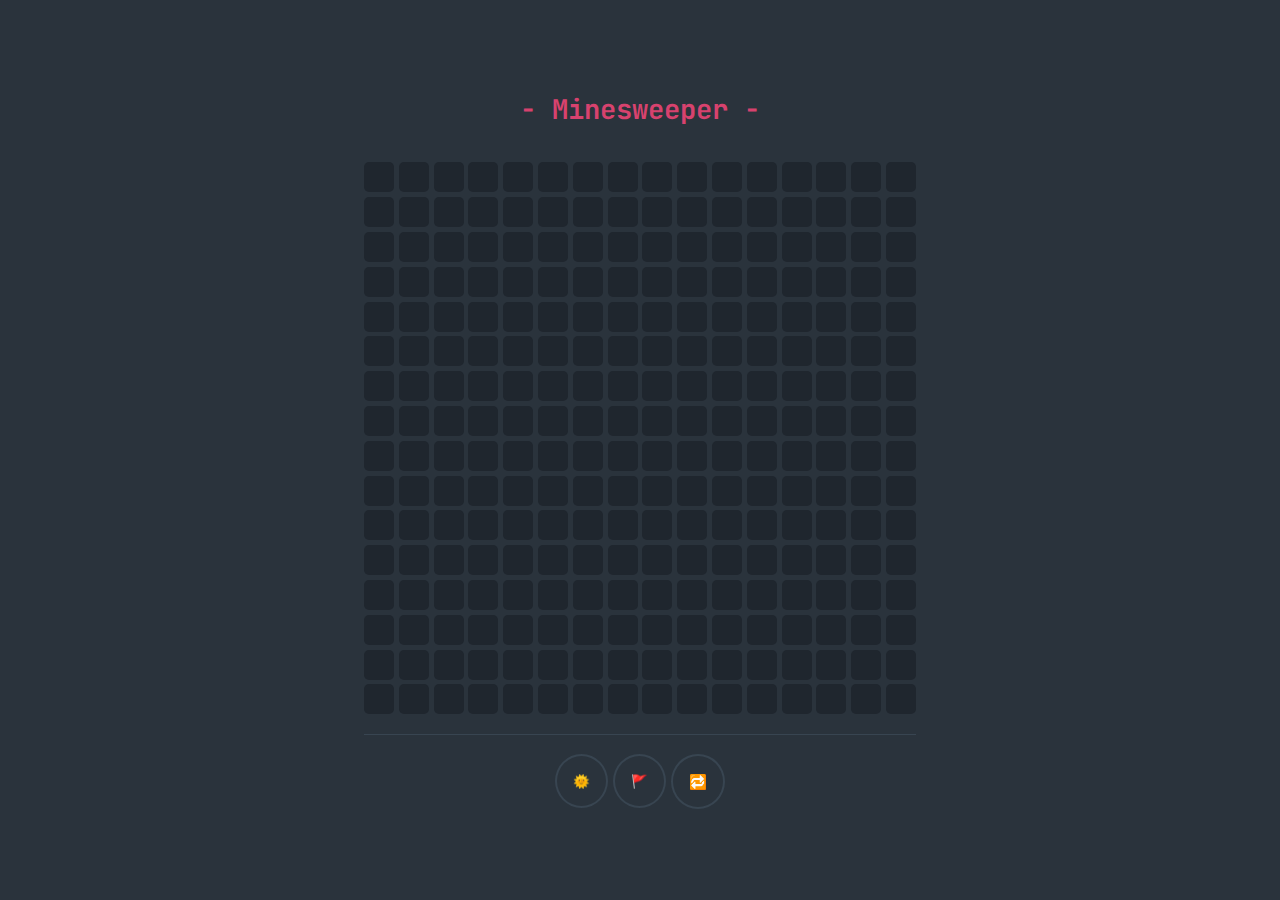
==== game.html @ 76769267 "implementação da tela inicial e escolha da dificuldade do jogo" ====
<!DOCTYPE html>
<html lang="pt-br">
    <head>
        <meta charset="UTF-8" />
        <meta name="viewport" content="width=device-width, initial-scale=1.0" />
        <title>Minesweeper</title>
        <link rel="preconnect" href="https://fonts.googleapis.com" />
        <link rel="preconnect" href="https://fonts.gstatic.com" crossorigin />
        <link
            href="https://fonts.googleapis.com/css2?family=JetBrains+Mono:ital,wght@0,100..800;1,100..800&display=swap"
            rel="stylesheet"
        />
        <link
            rel="shortcut icon"
            href="assets/favicon.png"
            type="image/x-icon"
        />
        <link rel="stylesheet" href="./css/game.css" />
        <script type="module" src="./js/game.js" defer></script>
    </head>

    <body>
        <header>
            <h1>- Minesweeper -</h1>
        </header>
        <main>
            <section id="render-space"></section>
            <hr />
            <section id="player-status">
                <div class="button-wrapper">
                    <button id="theme-toggle">☀️</button>
                    <button id="flag-toggle">🚩</button>
                    <a href="index.html">🔁</a>
                </div>
            </section>
        </main>
    </body>
</html>
---- css/game.css ----
:root {
  --primary-background: hsl(210, 18%, 20%);
  --bomb-cell-background: hsl(342, 65%, 55%);
  /* --bomb-cell-background: hsl(152, 86%, 57%); */
  --win-cell-background: hsl(155, 51%, 58%);
  --cover-cell-background: hsl(210, 20%, 15%);
  --cover-cell-background-hover: hsl(210, 20%, 13%);
  --flag-cell-background: hsl(210, 18%, 23%);
  --border-color: hsl(210, 18%, 27%);
  --text-color: hsl(0, 0%, 83%);
}

* {
  margin: 0;
  padding: 0;
  box-sizing: border-box;
  font-family: "JetBrains Mono", monospace;
}

body.light-mode {
  --primary-background: hsl(210, 35%, 93%);
  --bomb-cell-background: hsl(0, 100%, 72%);
  --win-cell-background: rgb(42, 170, 59);
  --cover-cell-background: hsl(210, 25%, 70%);
  --cover-cell-background-hover: hsl(210, 25%, 60%);
  --flag-cell-background: hsl(0, 0%, 80%);
  --border-color: hsl(210, 35%, 80%);
  --text-color: hsl(210, 35%, 35%);
}

body {
  height: 100vh;
  background-color: var(--primary-background);
  color: var(--text-color);
  font-size: 16px;
  font-weight: bold;
  display: flex;
  justify-content: center;
  align-items: center;
  flex-direction: column;
  gap: 1.5rem;
  transition: 0.3s;
}

header {
  display: flex;
  align-items: center;
  justify-content: center;
}

h1 {
  font-size: 1.7em;
  color: var(--bomb-cell-background);
  margin-bottom: 0.7rem;
}

main {
  width: max-content;
  display: flex;
  justify-content: center;
  align-items: center;
  flex-direction: column;
  gap: 1.2rem;
}

#render-space {
  place-items: center;
  display: grid;
  gap: 0.3rem;
}

.cell {
  height: 30px;
  width: 30px;
  display: flex;
  justify-content: center;
  align-items: center;
  border: 1px solid var(--border-color);
  border-radius: 5px;
  font-size: 0.9em;
  transition: 0.2s;
}

.bomb {
  border: none;
  background-color: var(--bomb-cell-background);
}

.cover {
  border: none;
  background-color: var(--cover-cell-background);
}

.win {
  border: none;
  background-color: var(--win-cell-background);
}

.cover:hover {
  cursor: pointer;
  border-radius: 10px;
  background-color: var(--cover-cell-background-hover);
}

.flag {
  background-color: var(--flag-cell-background);
}

hr {
  width: 100%;
  border: 0;
  height: 1px;
  background-color: var(--border-color);
}

#player-status {
  width: 100%;
  display: flex;
  align-items: center;
  justify-content: center;
  gap: 3rem;
  font-size: 0.9em;
}

#time {
  padding: 1rem;
  border: 2px solid var(--border-color);
  border-radius: 13px;
}

.button-wrapper {
  display: flex;
  justify-content: center;
  align-items: center;
  gap: 0.3rem;
}

button,
a {
  cursor: pointer;
  padding: 1rem;
  outline: none;
  border: 2px solid var(--border-color);
  border-radius: 50%;
  background: transparent;
  transition: 0.3s;
}

a {
  text-decoration: none;
  color: none;
}

button:hover,
a:hover {
  border-color: var(--cover-cell-background);
  border-radius: 13px;
}
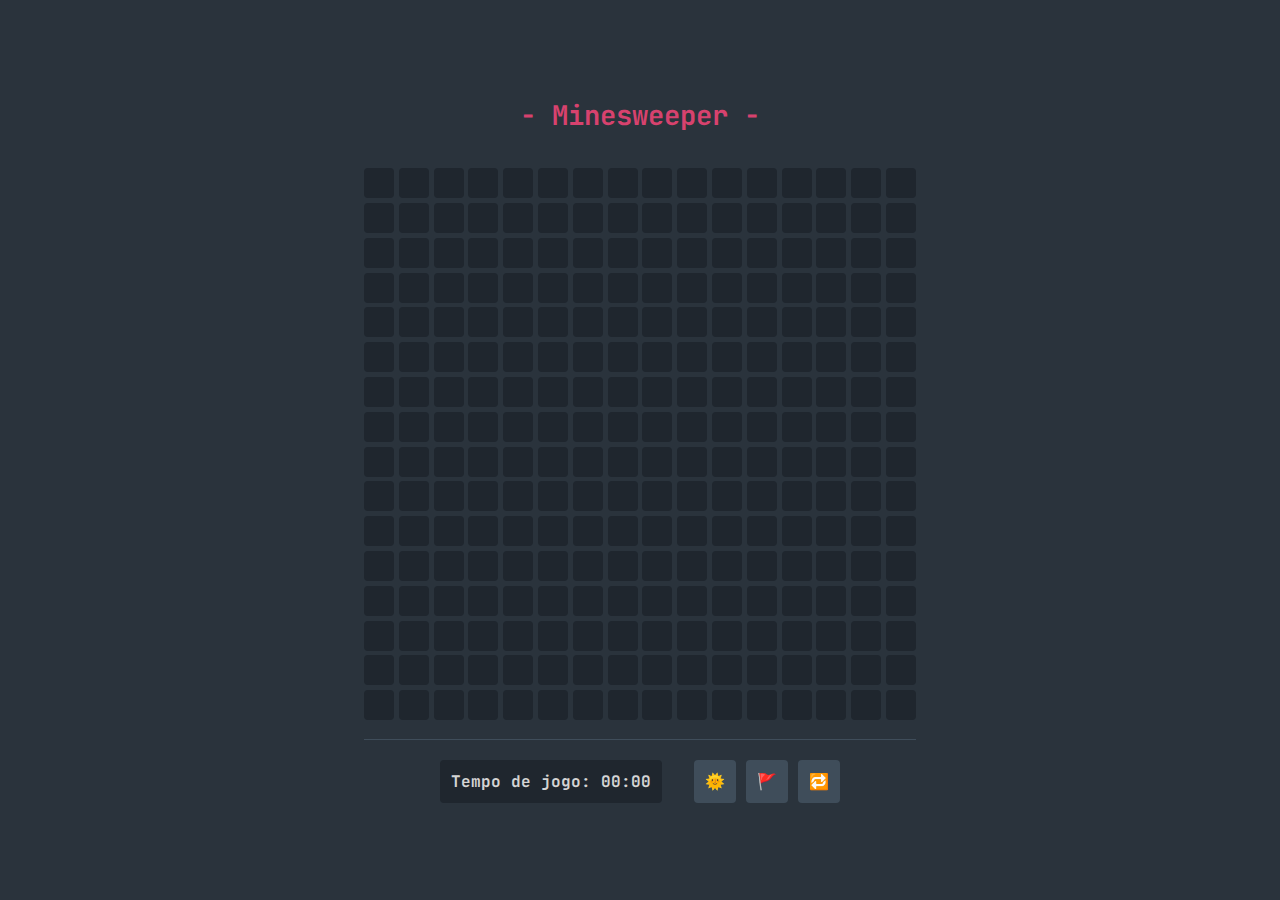
==== commit b545c174: "adição do cronômetro" ====
--- a/game.html
+++ b/game.html
@@ -27,6 +27,7 @@
             <section id="render-space"></section>
             <hr />
             <section id="player-status">
+                <div id="timer-element">Tempo de jogo: 00:00</div>
                 <div class="button-wrapper">
                     <button id="theme-toggle">☀️</button>
                     <button id="flag-toggle">🚩</button>
--- a/css/game.css
+++ b/css/game.css
@@ -1,158 +1,165 @@
 :root {
-  --primary-background: hsl(210, 18%, 20%);
-  --bomb-cell-background: hsl(342, 65%, 55%);
-  /* --bomb-cell-background: hsl(152, 86%, 57%); */
-  --win-cell-background: hsl(155, 51%, 58%);
-  --cover-cell-background: hsl(210, 20%, 15%);
-  --cover-cell-background-hover: hsl(210, 20%, 13%);
-  --flag-cell-background: hsl(210, 18%, 23%);
-  --border-color: hsl(210, 18%, 27%);
-  --text-color: hsl(0, 0%, 83%);
+    --primary-background: hsl(210, 18%, 20%);
+    --bomb-cell-background: hsl(342, 65%, 55%);
+    --win-cell-background: hsl(155, 51%, 58%);
+    --cover-cell-background: hsl(210, 20%, 15%);
+    --cover-cell-background-hover: hsl(210, 20%, 13%);
+    --flag-cell-background: hsl(210, 18%, 23%);
+    --border-color: hsl(210, 18%, 30%);
+    --text-color: hsl(0, 0%, 83%);
+    --border-radius: 4px;
 }
 
 * {
-  margin: 0;
-  padding: 0;
-  box-sizing: border-box;
-  font-family: "JetBrains Mono", monospace;
+    margin: 0;
+    padding: 0;
+    box-sizing: border-box;
+    font-family: "JetBrains Mono", monospace;
 }
 
 body.light-mode {
-  --primary-background: hsl(210, 35%, 93%);
-  --bomb-cell-background: hsl(0, 100%, 72%);
-  --win-cell-background: rgb(42, 170, 59);
-  --cover-cell-background: hsl(210, 25%, 70%);
-  --cover-cell-background-hover: hsl(210, 25%, 60%);
-  --flag-cell-background: hsl(0, 0%, 80%);
-  --border-color: hsl(210, 35%, 80%);
-  --text-color: hsl(210, 35%, 35%);
+    --primary-background: hsl(210, 35%, 93%);
+    --bomb-cell-background: hsl(0, 100%, 72%);
+    --win-cell-background: rgb(68, 206, 125);
+    --cover-cell-background: hsl(210, 25%, 70%);
+    --cover-cell-background-hover: hsl(210, 25%, 60%);
+    --flag-cell-background: hsl(0, 0%, 80%);
+    --border-color: hsl(210, 35%, 80%);
+    --text-color: hsl(210, 35%, 35%);
 }
 
 body {
-  height: 100vh;
-  background-color: var(--primary-background);
-  color: var(--text-color);
-  font-size: 16px;
-  font-weight: bold;
-  display: flex;
-  justify-content: center;
-  align-items: center;
-  flex-direction: column;
-  gap: 1.5rem;
-  transition: 0.3s;
+    height: 100vh;
+    background-color: var(--primary-background);
+    color: var(--text-color);
+    font-size: 16px;
+    font-weight: bold;
+    display: grid;
+    place-content: center;
+    gap: 1.5rem;
+    transition: 0.3s;
 }
 
 header {
-  display: flex;
-  align-items: center;
-  justify-content: center;
+    display: flex;
+    align-items: center;
+    justify-content: center;
 }
 
 h1 {
-  font-size: 1.7em;
-  color: var(--bomb-cell-background);
-  margin-bottom: 0.7rem;
+    font-size: 1.7em;
+    color: var(--bomb-cell-background);
+    margin-bottom: 0.7rem;
 }
 
 main {
-  width: max-content;
-  display: flex;
-  justify-content: center;
-  align-items: center;
-  flex-direction: column;
-  gap: 1.2rem;
+    width: max-content;
+    display: flex;
+    justify-content: center;
+    align-items: center;
+    flex-direction: column;
+    gap: 1.2rem;
 }
 
 #render-space {
-  place-items: center;
-  display: grid;
-  gap: 0.3rem;
+    place-items: center;
+    display: grid;
+    gap: 0.3rem;
 }
 
 .cell {
-  height: 30px;
-  width: 30px;
-  display: flex;
-  justify-content: center;
-  align-items: center;
-  border: 1px solid var(--border-color);
-  border-radius: 5px;
-  font-size: 0.9em;
-  transition: 0.2s;
+    height: 30px;
+    width: 30px;
+    display: flex;
+    justify-content: center;
+    align-items: center;
+    border: 1px solid var(--border-color);
+    border-radius: var(--border-radius);
+    font-size: 0.9em;
+    transition: 0.2s;
 }
 
 .bomb {
-  border: none;
-  background-color: var(--bomb-cell-background);
+    border-color: transparent;
+    background-color: var(--bomb-cell-background);
 }
 
 .cover {
-  border: none;
-  background-color: var(--cover-cell-background);
+    border-color: transparent;
+    background-color: var(--cover-cell-background);
 }
 
 .win {
-  border: none;
-  background-color: var(--win-cell-background);
+    border-color: transparent;
+    background-color: var(--win-cell-background);
 }
 
 .cover:hover {
-  cursor: pointer;
-  border-radius: 10px;
-  background-color: var(--cover-cell-background-hover);
+    cursor: pointer;
+    border-radius: 50%;
+    background-color: var(--cover-cell-background-hover);
 }
 
 .flag {
-  background-color: var(--flag-cell-background);
+    background-color: var(--flag-cell-background);
 }
 
 hr {
-  width: 100%;
-  border: 0;
-  height: 1px;
-  background-color: var(--border-color);
+    width: 100%;
+    border: 0;
+    height: 1px;
+    background-color: var(--border-color);
 }
 
 #player-status {
-  width: 100%;
-  display: flex;
-  align-items: center;
-  justify-content: center;
-  gap: 3rem;
-  font-size: 0.9em;
+    width: 100%;
+    display: flex;
+    align-items: center;
+    justify-content: center;
+    gap: 2rem;
 }
 
-#time {
-  padding: 1rem;
-  border: 2px solid var(--border-color);
-  border-radius: 13px;
+#timer-element {
+    padding: 0.7rem;
+    background-color: var(--cover-cell-background);
+    border-radius: var(--border-radius);
 }
 
 .button-wrapper {
-  display: flex;
-  justify-content: center;
-  align-items: center;
-  gap: 0.3rem;
+    display: flex;
+    justify-content: center;
+    align-items: center;
+    gap: 0.6rem;
+}
+
+.flags-on {
+    background-color: var(--bomb-cell-background);
+    transition: 0.2s;
 }
 
 button,
 a {
-  cursor: pointer;
-  padding: 1rem;
-  outline: none;
-  border: 2px solid var(--border-color);
-  border-radius: 50%;
-  background: transparent;
-  transition: 0.3s;
+    background-color: var(--border-color);
+    cursor: pointer;
+    padding: 0.7rem;
+    outline: none;
+    font-size: 1em;
+    border: none;
+    border-radius: var(--border-radius);
+    transition: 0.2s;
 }
 
 a {
-  text-decoration: none;
-  color: none;
+    text-decoration: none;
+    color: none;
 }
 
 button:hover,
 a:hover {
-  border-color: var(--cover-cell-background);
-  border-radius: 13px;
+    transform: translateY(-4px);
 }
+
+button:active,
+a:active {
+    background-color: var(--border-color);
+}
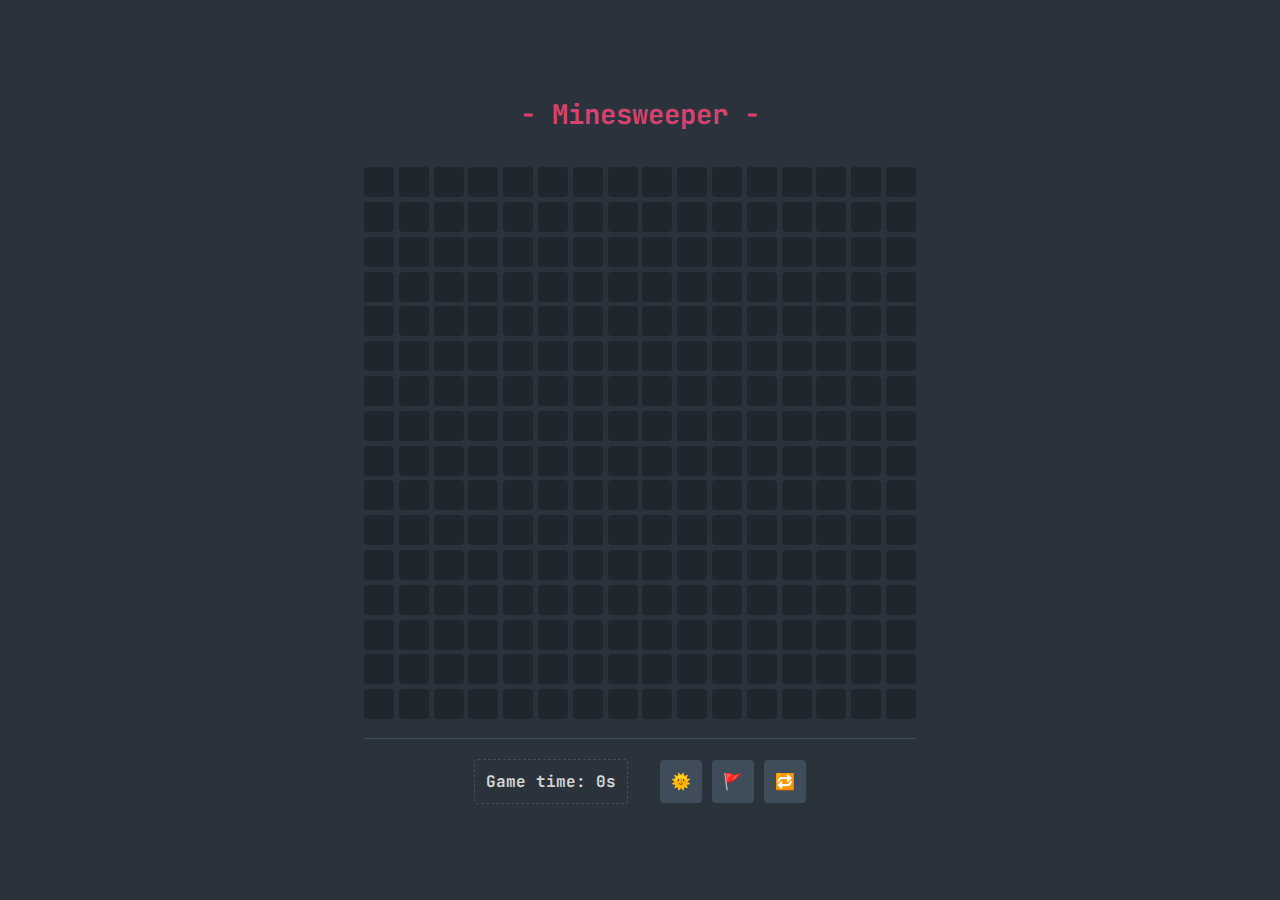
==== commit bb4fc1c4: "implementação do cronômetro funcionando" ====
--- a/game.html
+++ b/game.html
@@ -27,7 +27,7 @@
             <section id="render-space"></section>
             <hr />
             <section id="player-status">
-                <div id="timer-element">Tempo de jogo: 00:00</div>
+                <div id="timer-display">Game time: 0s</div>
                 <div class="button-wrapper">
                     <button id="theme-toggle">☀️</button>
                     <button id="flag-toggle">🚩</button>
--- a/css/game.css
+++ b/css/game.css
@@ -119,9 +119,10 @@
     gap: 2rem;
 }
 
-#timer-element {
+#timer-display {
+    color: var(--);
     padding: 0.7rem;
-    background-color: var(--cover-cell-background);
+    border: 1px dashed var(--border-color);
     border-radius: var(--border-radius);
 }
 
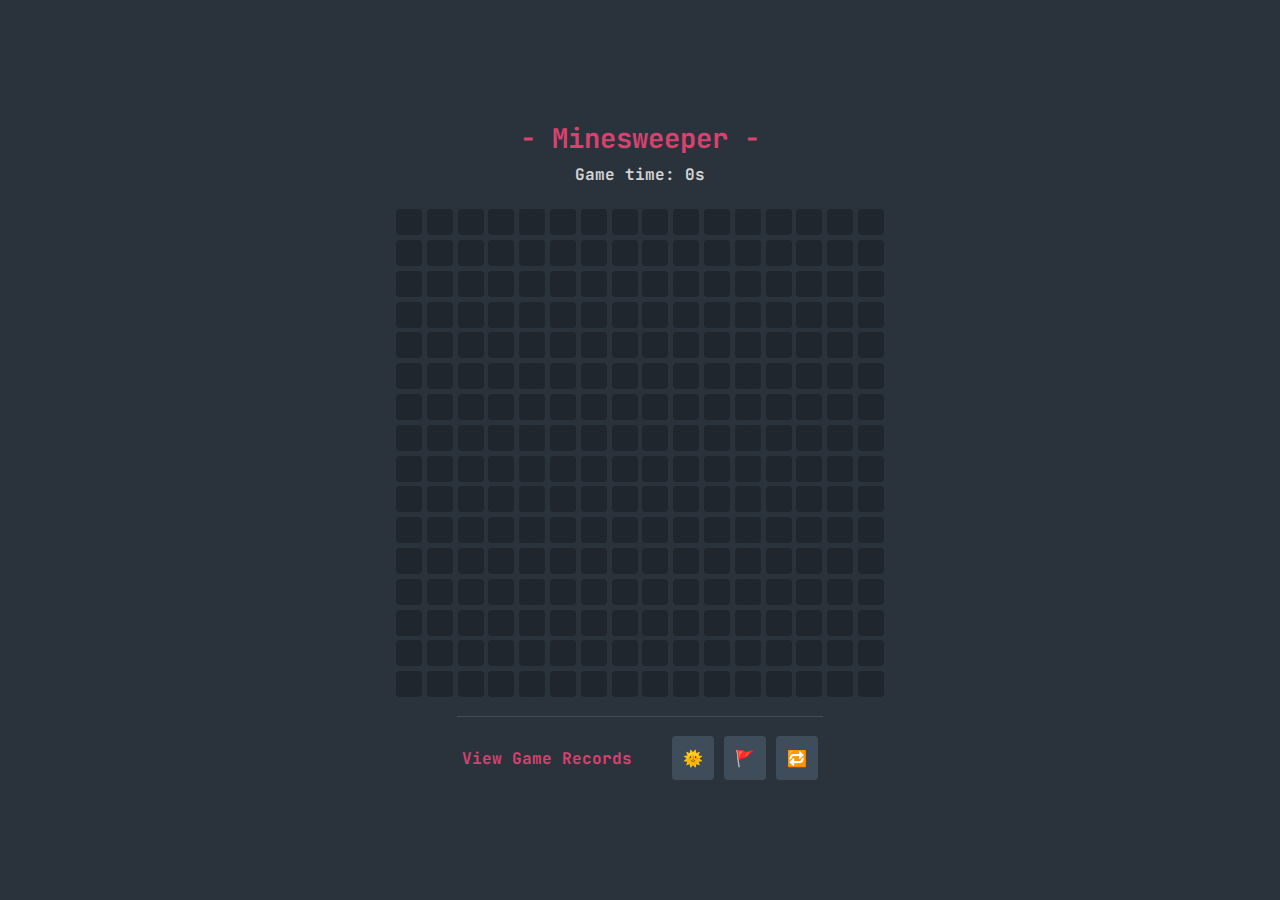
==== commit b5d8b71e: "melhorias na responsividade para dispositivos menores" ====
--- a/game.html
+++ b/game.html
@@ -22,16 +22,17 @@
     <body>
         <header>
             <h1>- Minesweeper -</h1>
+            <p id="timer-display">Game time: 0s</p>
         </header>
         <main>
             <section id="render-space"></section>
             <hr />
             <section id="player-status">
-                <div id="timer-display">Game time: 0s</div>
+                <a href="./game-records.html" id="game-records">View Game Records</a>
                 <div class="button-wrapper">
                     <button id="theme-toggle">☀️</button>
                     <button id="flag-toggle">🚩</button>
-                    <a href="index.html">🔁</a>
+                    <a href="index.html" id="restart">🔁</a>
                 </div>
             </section>
         </main>
--- a/css/game.css
+++ b/css/game.css
@@ -4,7 +4,7 @@
     --win-cell-background: hsl(155, 51%, 58%);
     --cover-cell-background: hsl(210, 20%, 15%);
     --cover-cell-background-hover: hsl(210, 20%, 13%);
-    --flag-cell-background: hsl(210, 18%, 23%);
+    --flag-cell-background: hsl(210, 20%, 23%);
     --border-color: hsl(210, 18%, 30%);
     --text-color: hsl(0, 0%, 83%);
     --border-radius: 4px;
@@ -23,13 +23,13 @@
     --win-cell-background: rgb(68, 206, 125);
     --cover-cell-background: hsl(210, 25%, 70%);
     --cover-cell-background-hover: hsl(210, 25%, 60%);
-    --flag-cell-background: hsl(0, 0%, 80%);
+    --flag-cell-background: hsl(212, 20%, 80%);
     --border-color: hsl(210, 35%, 80%);
     --text-color: hsl(210, 35%, 35%);
 }
 
 body {
-    height: 100vh;
+    min-height: 100vh;
     background-color: var(--primary-background);
     color: var(--text-color);
     font-size: 16px;
@@ -42,14 +42,15 @@
 
 header {
     display: flex;
-    align-items: center;
-    justify-content: center;
+    justify-content: center;
+    align-items: center;
+    flex-direction: column;
+    gap: 0.5rem;
 }
 
 h1 {
     font-size: 1.7em;
     color: var(--bomb-cell-background);
-    margin-bottom: 0.7rem;
 }
 
 main {
@@ -73,7 +74,7 @@
     display: flex;
     justify-content: center;
     align-items: center;
-    border: 1px solid var(--border-color);
+    border: 1px dashed var(--border-color);
     border-radius: var(--border-radius);
     font-size: 0.9em;
     transition: 0.2s;
@@ -105,7 +106,7 @@
 }
 
 hr {
-    width: 100%;
+    width: 75%;
     border: 0;
     height: 1px;
     background-color: var(--border-color);
@@ -116,14 +117,17 @@
     display: flex;
     align-items: center;
     justify-content: center;
-    gap: 2rem;
-}
-
-#timer-display {
-    color: var(--);
-    padding: 0.7rem;
-    border: 1px dashed var(--border-color);
-    border-radius: var(--border-radius);
+    gap: 2.5rem;
+}
+
+#game-records {
+    color: var(--bomb-cell-background);
+    text-decoration: none;
+    transition: 0.2s;
+}
+
+#game-records:hover {
+    transform: translateY(-3px);
 }
 
 .button-wrapper {
@@ -139,7 +143,8 @@
 }
 
 button,
-a {
+#restart {
+    text-decoration: none;
     background-color: var(--border-color);
     cursor: pointer;
     padding: 0.7rem;
@@ -150,17 +155,112 @@
     transition: 0.2s;
 }
 
-a {
-    text-decoration: none;
-    color: none;
-}
-
 button:hover,
-a:hover {
+#restart:hover {
     transform: translateY(-4px);
 }
 
-button:active,
-a:active {
-    background-color: var(--border-color);
-}
+/* Extra Small Devices (até 576px de largura) */
+@media (max-width: 576px) {
+    body {
+        font-size: 12px;
+    }
+
+    .cell {
+        height: 16px;
+        width: 16px;
+    }
+
+    #restart,
+    #game-records,
+    button {
+        padding: 0.3rem;
+    }
+
+    #player-status {
+        flex-direction: column;
+        gap: 0.5rem;
+    }
+}
+
+/* Small Devices (576px a 768px) */
+@media (min-width: 576px) and (max-width: 768px) {
+    body {
+        font-size: 13px;
+    }
+
+    .cell {
+        height: 22px;
+        width: 22px;
+    }
+
+    #restart,
+    #game-records,
+    button {
+        padding: 0.4rem;
+    }
+
+    #player-status {
+        flex-direction: column;
+        gap: 0.6rem;
+    }
+}
+
+/* Medium Devices (768px a 992px) */
+@media (min-width: 768px) and (max-width: 992px) {
+    body {
+        font-size: 14px;
+    }
+
+    .cell {
+        height: 22px;
+        width: 22px;
+    }
+
+    #restart,
+    #game-records,
+    button {
+        padding: 0.4rem;
+    }
+
+    #player-status {
+        flex-direction: column;
+        gap: 0.7rem;
+    }
+}
+
+/* Large Devices (992px a 1200px) */
+@media (min-width: 992px) and (max-width: 1200px) {
+    body {
+        font-size: 15px;
+    }
+
+    .cell {
+        height: 24px;
+        width: 24px;
+    }
+}
+
+/* Extra Large Devices (1200px a 1400px) */
+@media (min-width: 1200px) and (max-width: 1400px) {
+    body {
+        font-size: 16px;
+    }
+
+    .cell {
+        height: 26px;
+        width: 26px;
+    }
+}
+
+/* Extra Extra Large Devices (1400px+) */
+@media (min-width: 1400px) {
+    body {
+        font-size: 17px;
+    }
+
+    .cell {
+        height: 28px;
+        width: 28px;
+    }
+}
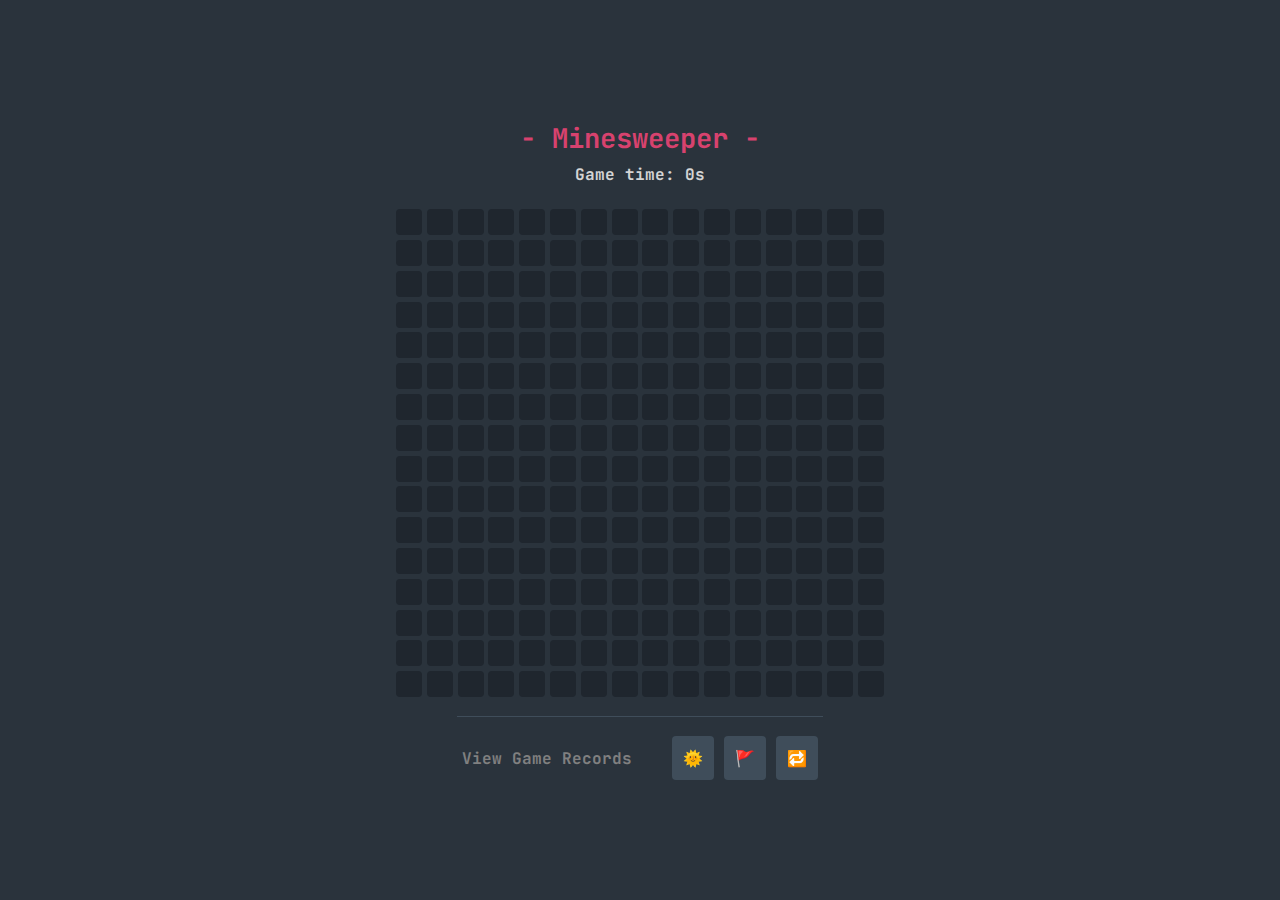
==== commit ad3644aa: "implementação do histórico de partidas" ====
--- a/game.html
+++ b/game.html
@@ -28,7 +28,7 @@
             <section id="render-space"></section>
             <hr />
             <section id="player-status">
-                <a href="./game-records.html" id="game-records">View Game Records</a>
+                <a href="./records.html" id="game-records">View Game Records</a>
                 <div class="button-wrapper">
                     <button id="theme-toggle">☀️</button>
                     <button id="flag-toggle">🚩</button>
--- a/css/game.css
+++ b/css/game.css
@@ -121,13 +121,14 @@
 }
 
 #game-records {
-    color: var(--bomb-cell-background);
+    color: gray;
     text-decoration: none;
     transition: 0.2s;
 }
 
 #game-records:hover {
-    transform: translateY(-3px);
+    color: var(--text-color);
+    /* transform: translateY(-2px); */
 }
 
 .button-wrapper {
